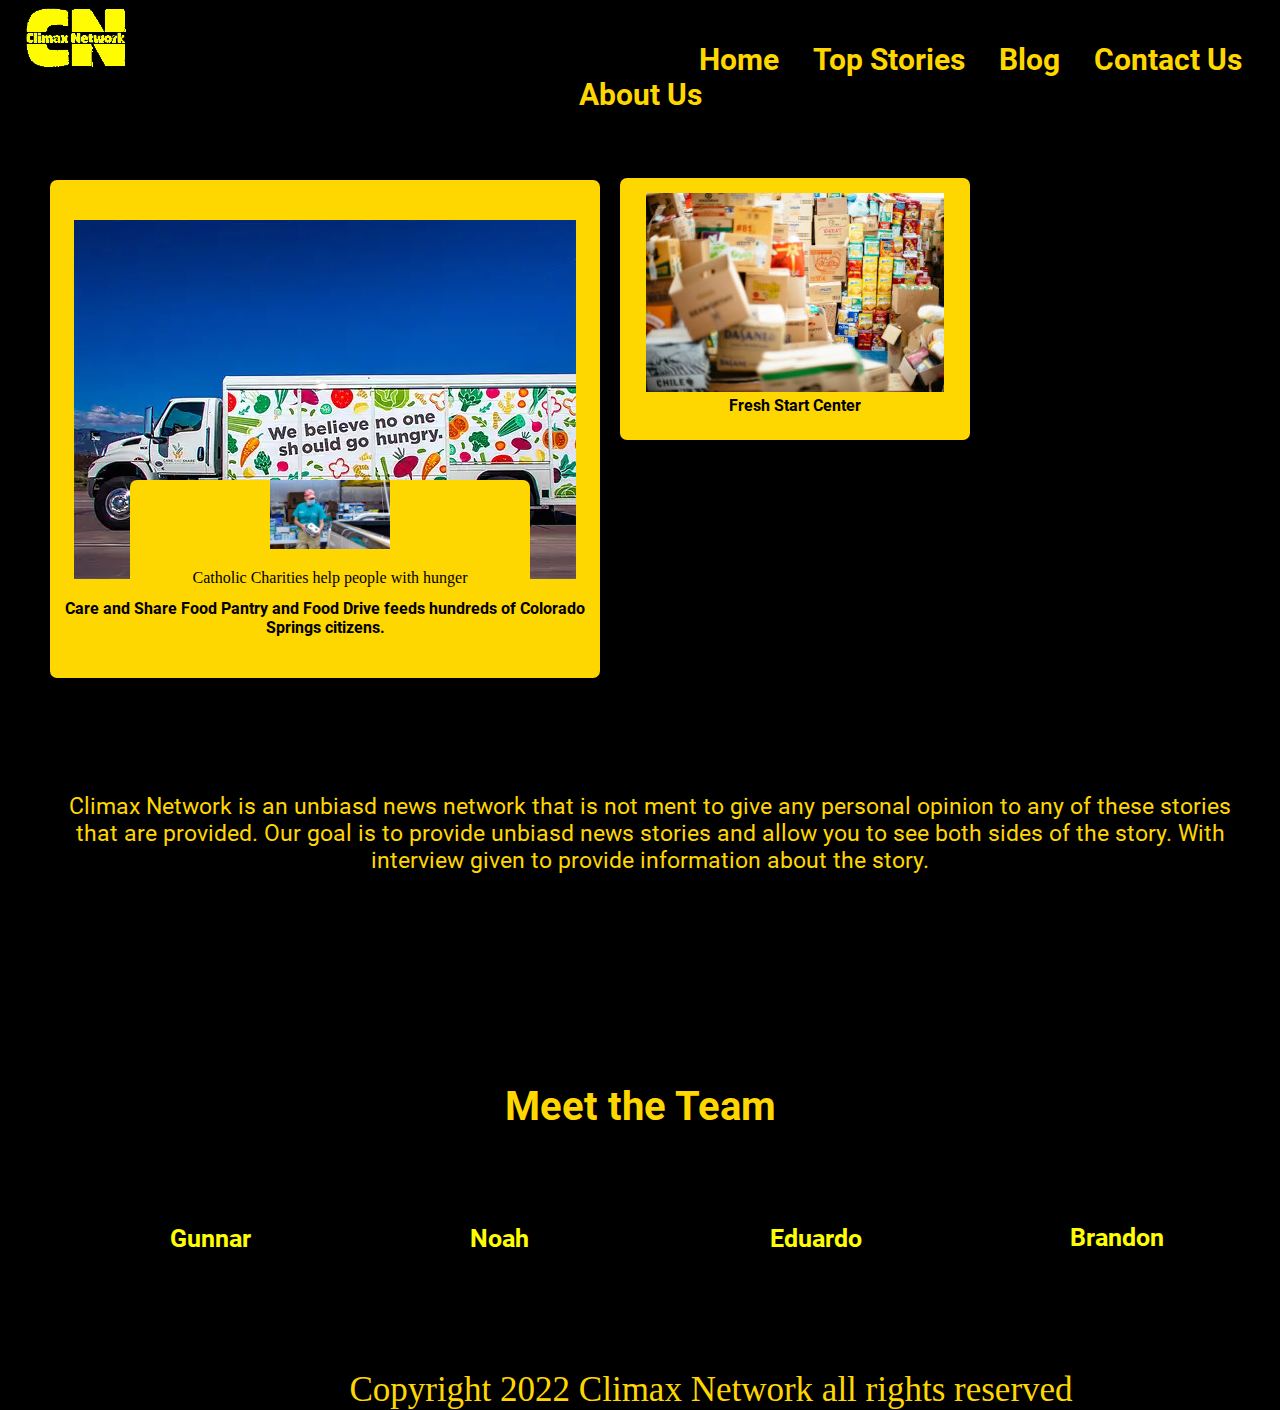
==== index.html @ f3881c35 "first commit" ====
<!DOCTYPE html>
<html lang="en">
<head>
  <meta charset="UTF-8">
  <meta http-equiv="X-UA-Compatible" content="IE=edge">
  <meta name="viewport" content="width=device-width, initial-scale=1.0">
  <title>Climax News Network-Home</title>
  <link rel="stylesheet" href="css/style.css">
  <link rel="icon" href="icon/ClimaxNetwork.png">
</head>
<body>
  <nav>
    <img src="/icon/ClimaxNetwork.png" alt="">
    <a href="index.html">Home</a>
    <a href="weather.html">Top Stories</a>
    <a href="blog.html">Blog</a>
    <a href="contact.html">Contact Us</a>
    <a href="template.html">About Us</a>
  </nav>
  <main>
      <div class="news1">
        <div class="news1image">
          <img src="/images/careandshare.png" alt="Care and Share">
        </div>
        <p><a href="news1.html" class="news1link">Care and Share Food Pantry and Food Drive feeds hundreds of Colorado Springs citizens.</a></p>
      </div>
    <div class="news2">
      <div class="news2image">
        <img src="/images/fsc.jpg" alt="Fresh Start">
      </div>
      <a href="news2.html" class="news2link">Fresh Start Center</a>
    </div>
    <div class="news3">
      <div class="news3image">
        <img src="/images/ccusa.png" alt="ccusa">
      </div>
      <p>Catholic Charities help people with hunger</p>
      </div>
    <div class="video" >
      <link src="">
    </div>
    <div class="newsnet">
    <p>Climax Network is an unbiasd news network that is not ment to give any personal opinion to any of these stories that are provided. Our goal is to provide unbiasd news stories and allow you to see both sides of the story. With interview given to provide information about the story.</p>
    </div>

    <div class="people">
      <div class="peopleintro">
        <p>Meet the Team</p>
      </div>
      <div class="peoplelist">
        <div class="people1">
          <img src="" alt="">
          <p>Gunnar</p>
        </div>
        <div class="people2">
          <img src="" alt="">
          <p>Noah</p>
        </div>
        <div class="people3">
          <img src="" alt="">
          <p>Eduardo</p>
        <div class="people4">
          <img src="" alt="">
          <p>Brandon</p>
        </div>
      </div>
    </div>

  </main>
  <footer>
    Copyright 2022 Climax Network all rights reserved
  </footer>
</body>
</html>
---- css/style.css ----
header {
    background-color: black;
    width: auto;
    height: auto;
    position: left;
    font-size: 60px;
    font-style: bold;
    text-align: center;
}

nav {
    background-color: black;
    width: auto;
    height: 60px;
    border: 0px;
    text-align: center;
}

nav img {
    padding-right: 550px;
    padding-top: 5px;
}

main {
    width: auto;
    height: auto;
}

footer {
    width: 1422px;
    height: 40px;
    text-align: center;
    font-size: 35px;
    color: gold;
}

body {
    margin: 0px;
    background-color: black;
}

nav a {
    font-size: 30px;
    text-decoration: none;
    color: gold;
    text-align: left;
    padding-left: 15px;
    padding-right: 15px;
    font-family: RobotoBold;
}

.news1 {
    font-family: RobotoBold;
    text-align: center;
    position: relative;
    left: 50px;
    width: 550px;
    height: auto;
    border-radius: 7px;
    text-decoration: none;
    padding-bottom: 25px;
}

@font-face {
    font-family: Roboto;
    src: url(/Fonts/Roboto-Regular.ttf);
}

@font-face {
    font-family: RobotoBold;
    src: url(/Fonts/Roboto-Bold.ttf);
}

@font-face {
    font-family: RobotoThin;
    src: url(/Fonts/Roboto-Thin.ttf);
}

.news1 {
    background-color: gold;
    text-decoration: none;
    top: 120px;
}

.news1link {
    color: black;
    text-decoration: none;
}

.news1image {
    border-radius: 6px;
    padding-top: 40px;
}

nav a:hover {
    background-color: gold;
    border-radius: 6px;
    color: black;
}

.news2link {
     color: black;
     text-decoration: none;
}

.news2 {
    font-family: RobotoBold;
    text-align: center;
    position: relative;
    left: 620px;
    top: -380px;

    background-color: gold;
    width: 350px;
    height: auto;
    border-radius: 7px;
    text-decoration: none;
    padding-bottom: 25px;
    padding-top: 5px;
}

.news2image {
    padding-top: 10px;
}

.newsnet {
    font-family: Roboto;
    font-size: 23px;
    color: gold;
    position: absolute;
    top: 770px;
    left: 60px;
    text-align: center;
    right: 40px;
}

.people {
    padding-top: 100px;
    padding-bottom: 200px;
}

.peoplelist {
    font-family: RobotoBold;
    font-size: 25px;
    height: 15px;
    color: yellow;
    position: absolute;
    left: 170px;
}    
.people2 {
    position: absolute;
    left: 300px;
}

.people3 {
    position: absolute;
    left: 600px;
}

.people4 {
    position: absolute;
    bottom: 1px;
    left: 300px;
}

.people1 {
    position: absolute;
}

.peopleintro {
    font-family: RobotoBold;
    color: gold;
    text-align: center;
    font-size: 40px;
}

.news3 img{
    width: 30%;
}

.news3 {
    position: relative;
    left: 130px;
    bottom: 340px;
    color: black;
    text-align: center;
    background-color: gold;
    border-radius: 7px;
    width: 400px;
}
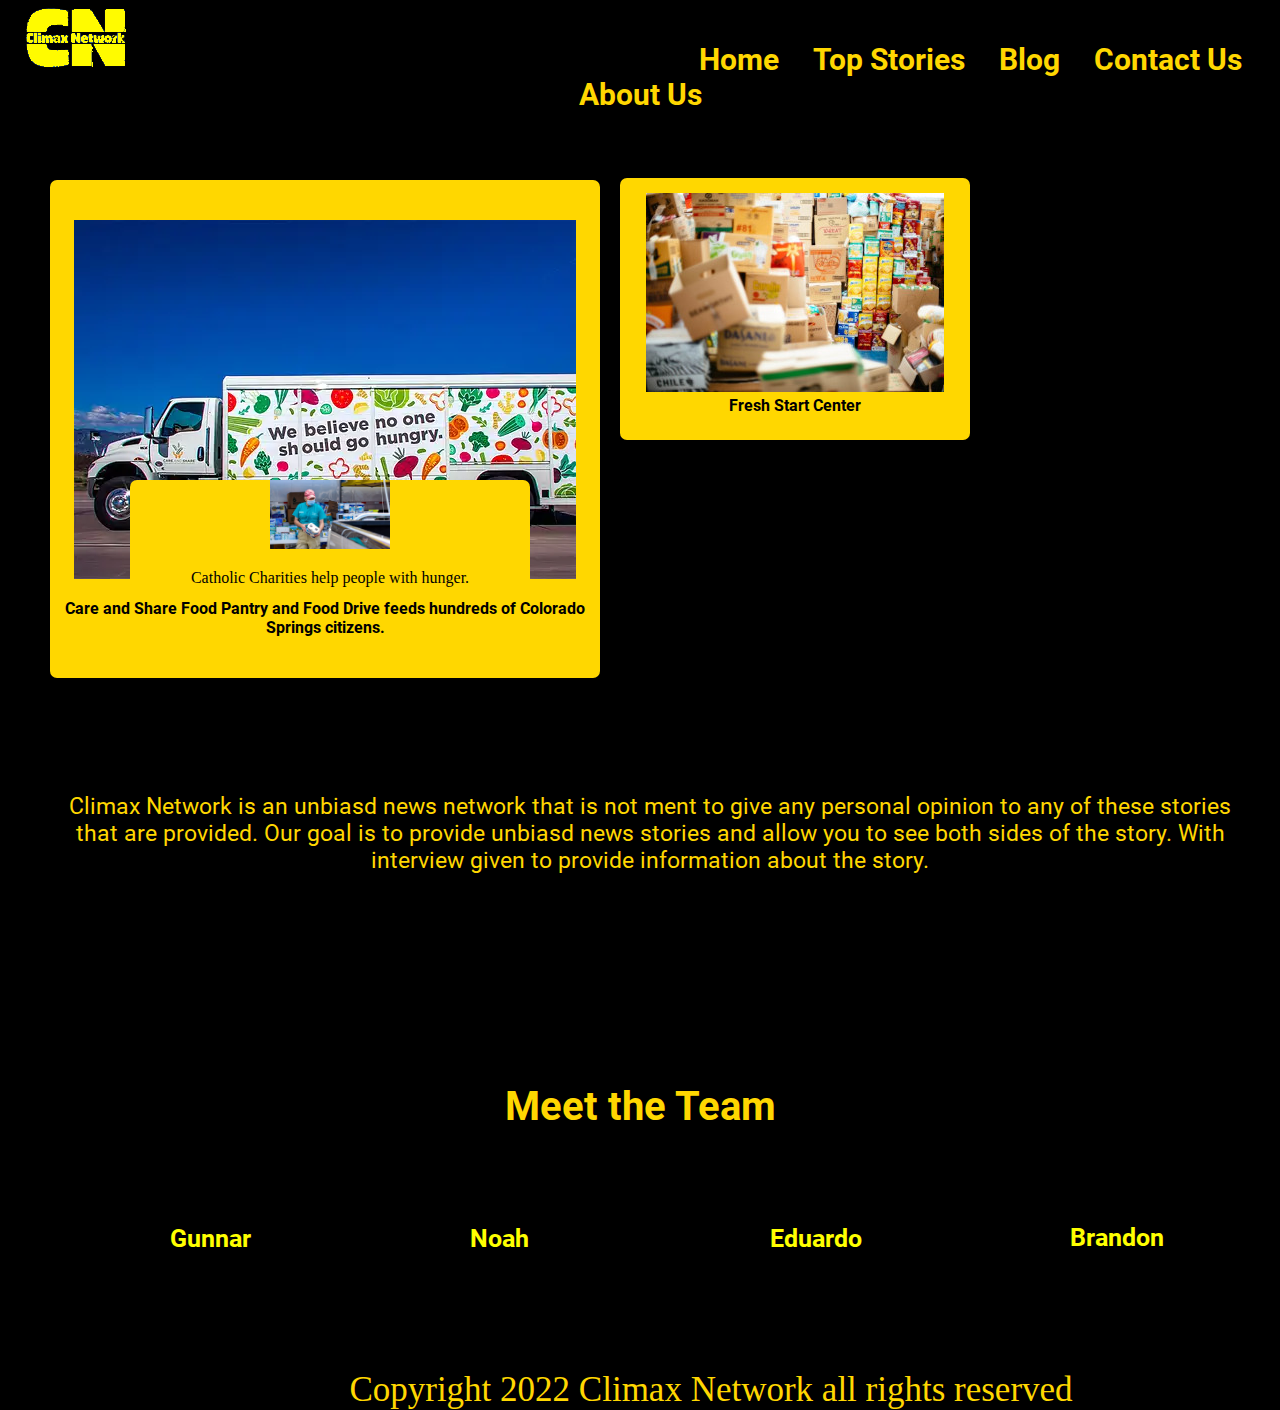
==== commit 78d324ab: "F" ====
--- a/index.html
+++ b/index.html
@@ -34,7 +34,7 @@
       <div class="news3image">
         <img src="/images/ccusa.png" alt="ccusa">
       </div>
-      <p>Catholic Charities help people with hunger</p>
+      <p>Catholic Charities help people with hunger.</p>
       </div>
     <div class="video" >
       <link src="">
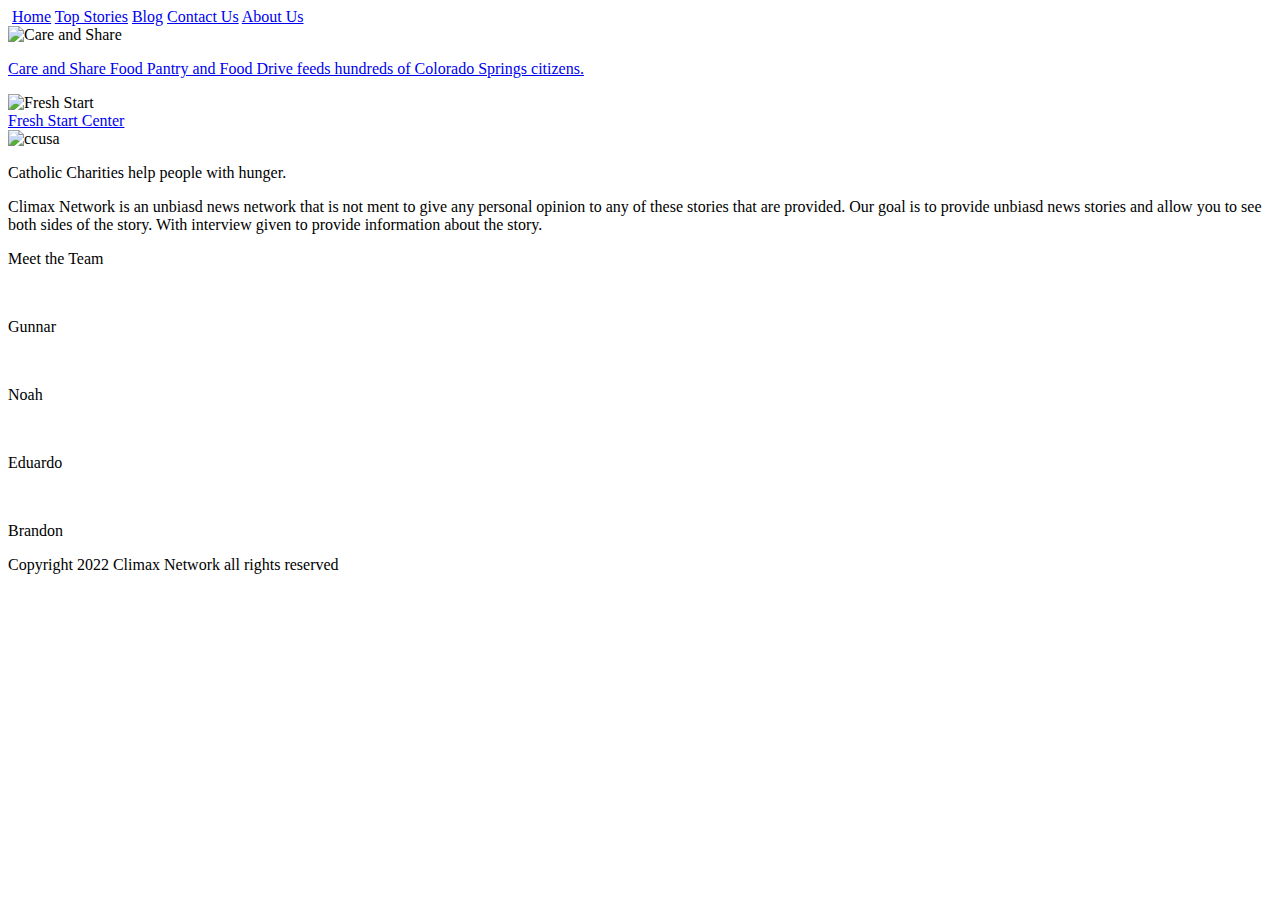
==== commit 732caf67: "Fixed Directory Path" ====
--- a/index.html
+++ b/index.html
@@ -5,12 +5,12 @@
   <meta http-equiv="X-UA-Compatible" content="IE=edge">
   <meta name="viewport" content="width=device-width, initial-scale=1.0">
   <title>Climax News Network-Home</title>
-  <link rel="stylesheet" href="css/style.css">
+  <link rel="stylesheet" href="/ClimaxNetowrk/css/style.css">
   <link rel="icon" href="icon/ClimaxNetwork.png">
 </head>
 <body>
   <nav>
-    <img src="/icon/ClimaxNetwork.png" alt="">
+    <img src="/ClimaxNetwork/icon/ClimaxNetwork.png" alt="">
     <a href="index.html">Home</a>
     <a href="weather.html">Top Stories</a>
     <a href="blog.html">Blog</a>
@@ -20,19 +20,19 @@
   <main>
       <div class="news1">
         <div class="news1image">
-          <img src="/images/careandshare.png" alt="Care and Share">
+          <img src="/ClimaxNetwork/images/careandshare.png" alt="Care and Share">
         </div>
         <p><a href="news1.html" class="news1link">Care and Share Food Pantry and Food Drive feeds hundreds of Colorado Springs citizens.</a></p>
       </div>
     <div class="news2">
       <div class="news2image">
-        <img src="/images/fsc.jpg" alt="Fresh Start">
+        <img src="/ClimaxNetwork/images/fsc.jpg" alt="Fresh Start">
       </div>
       <a href="news2.html" class="news2link">Fresh Start Center</a>
     </div>
     <div class="news3">
       <div class="news3image">
-        <img src="/images/ccusa.png" alt="ccusa">
+        <img src="/ClimaxNetwork/images/ccusa.png" alt="ccusa">
       </div>
       <p>Catholic Charities help people with hunger.</p>
       </div>
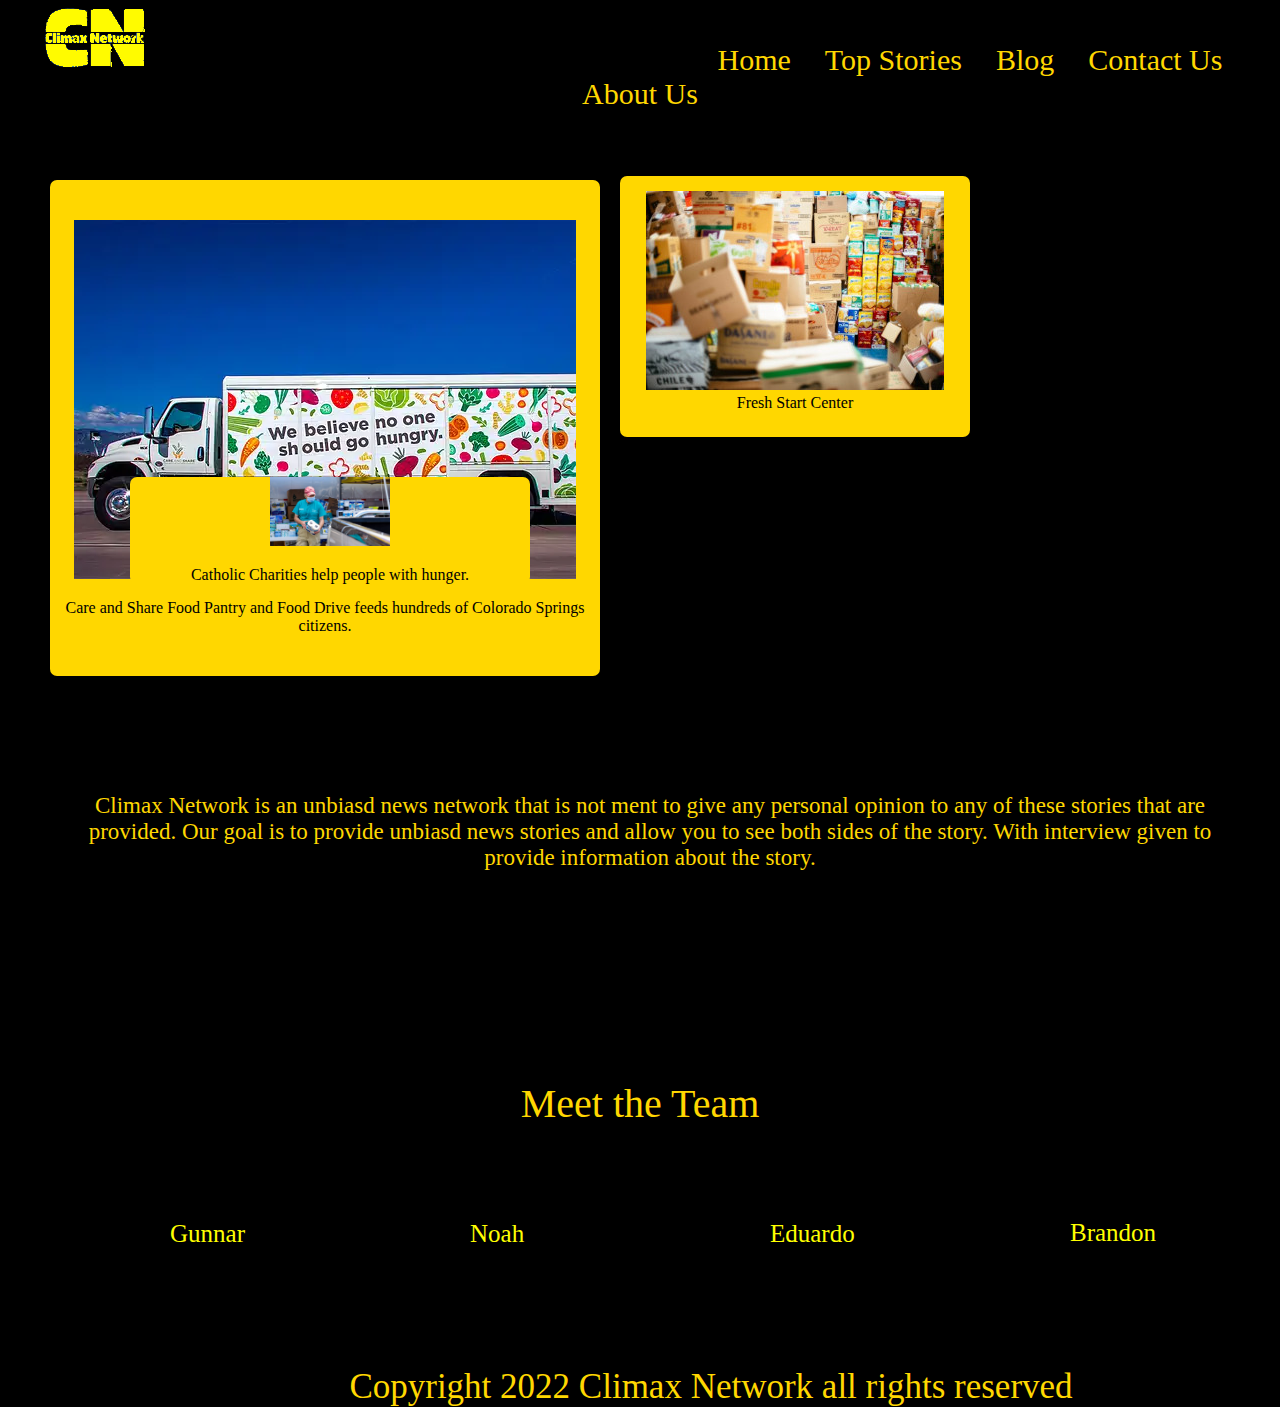
==== commit 6dcc887c: "fixed design" ====
--- a/index.html
+++ b/index.html
@@ -5,12 +5,12 @@
   <meta http-equiv="X-UA-Compatible" content="IE=edge">
   <meta name="viewport" content="width=device-width, initial-scale=1.0">
   <title>Climax News Network-Home</title>
-  <link rel="stylesheet" href="/ClimaxNetowrk/css/style.css">
+  <link rel="stylesheet" href="css/style.css">
   <link rel="icon" href="icon/ClimaxNetwork.png">
 </head>
 <body>
   <nav>
-    <img src="/ClimaxNetwork/icon/ClimaxNetwork.png" alt="">
+    <img src="icon/ClimaxNetwork.png" alt="">
     <a href="index.html">Home</a>
     <a href="weather.html">Top Stories</a>
     <a href="blog.html">Blog</a>
@@ -20,19 +20,19 @@
   <main>
       <div class="news1">
         <div class="news1image">
-          <img src="/ClimaxNetwork/images/careandshare.png" alt="Care and Share">
+          <img src="images/careandshare.png" alt="Care and Share">
         </div>
         <p><a href="news1.html" class="news1link">Care and Share Food Pantry and Food Drive feeds hundreds of Colorado Springs citizens.</a></p>
       </div>
     <div class="news2">
       <div class="news2image">
-        <img src="/ClimaxNetwork/images/fsc.jpg" alt="Fresh Start">
+        <img src="images/fsc.jpg" alt="Fresh Start">
       </div>
       <a href="news2.html" class="news2link">Fresh Start Center</a>
     </div>
     <div class="news3">
       <div class="news3image">
-        <img src="/ClimaxNetwork/images/ccusa.png" alt="ccusa">
+        <img src="images/ccusa.png" alt="ccusa">
       </div>
       <p>Catholic Charities help people with hunger.</p>
       </div>
--- a/css/style.css
+++ b/css/style.css
@@ -0,0 +1,191 @@
+
+header {
+    background-color: black;
+    width: auto;
+    height: auto;
+    position: left;
+    font-size: 60px;
+    font-style: bold;
+    text-align: center;
+}
+
+nav {
+    background-color: black;
+    width: auto;
+    height: 60px;
+    border: 0px;
+    text-align: center;
+}
+
+nav img {
+    padding-right: 550px;
+    padding-top: 5px;
+}
+
+main {
+    width: auto;
+    height: auto;
+}
+
+footer {
+    width: 1422px;
+    height: 40px;
+    text-align: center;
+    font-size: 35px;
+    color: gold;
+}
+
+body {
+    margin: 0px;
+    background-color: black;
+}
+
+nav a {
+    font-size: 30px;
+    text-decoration: none;
+    color: gold;
+    text-align: left;
+    padding-left: 15px;
+    padding-right: 15px;
+    font-family: RobotoBold;
+}
+
+.news1 {
+    font-family: RobotoBold;
+    text-align: center;
+    position: relative;
+    left: 50px;
+    width: 550px;
+    height: auto;
+    border-radius: 7px;
+    text-decoration: none;
+    padding-bottom: 25px;
+}
+
+@font-face {
+    font-family: Roboto;
+    src: url(/ClimaxNetwork/Fonts/Roboto-Regular.ttf);
+}
+
+@font-face {
+    font-family: RobotoBold;
+    src: url(/ClimaxNetwork/Fonts/Roboto-Bold.ttf);
+}
+
+@font-face {
+    font-family: RobotoThin;
+    src: url(/ClimaxNetwork/Fonts/Roboto-Thin.ttf);
+}
+
+.news1 {
+    background-color: gold;
+    text-decoration: none;
+    top: 120px;
+}
+
+.news1link {
+    color: black;
+    text-decoration: none;
+}
+
+.news1image {
+    border-radius: 6px;
+    padding-top: 40px;
+}
+
+nav a:hover {
+    background-color: gold;
+    border-radius: 6px;
+    color: black;
+}
+
+.news2link {
+     color: black;
+     text-decoration: none;
+}
+
+.news2 {
+    font-family: RobotoBold;
+    text-align: center;
+    position: relative;
+    left: 620px;
+    top: -380px;
+
+    background-color: gold;
+    width: 350px;
+    height: auto;
+    border-radius: 7px;
+    text-decoration: none;
+    padding-bottom: 25px;
+    padding-top: 5px;
+}
+
+.news2image {
+    padding-top: 10px;
+}
+
+.newsnet {
+    font-family: Roboto;
+    font-size: 23px;
+    color: gold;
+    position: absolute;
+    top: 770px;
+    left: 60px;
+    text-align: center;
+    right: 40px;
+}
+
+.people {
+    padding-top: 100px;
+    padding-bottom: 200px;
+}
+
+.peoplelist {
+    font-family: RobotoBold;
+    font-size: 25px;
+    height: 15px;
+    color: yellow;
+    position: absolute;
+    left: 170px;
+}    
+.people2 {
+    position: absolute;
+    left: 300px;
+}
+
+.people3 {
+    position: absolute;
+    left: 600px;
+}
+
+.people4 {
+    position: absolute;
+    bottom: 1px;
+    left: 300px;
+}
+
+.people1 {
+    position: absolute;
+}
+
+.peopleintro {
+    font-family: RobotoBold;
+    color: gold;
+    text-align: center;
+    font-size: 40px;
+}
+
+.news3 img{
+    width: 30%;
+}
+
+.news3 {
+    position: relative;
+    left: 130px;
+    bottom: 340px;
+    color: black;
+    text-align: center;
+    background-color: gold;
+    border-radius: 7px;
+    width: 400px;
+}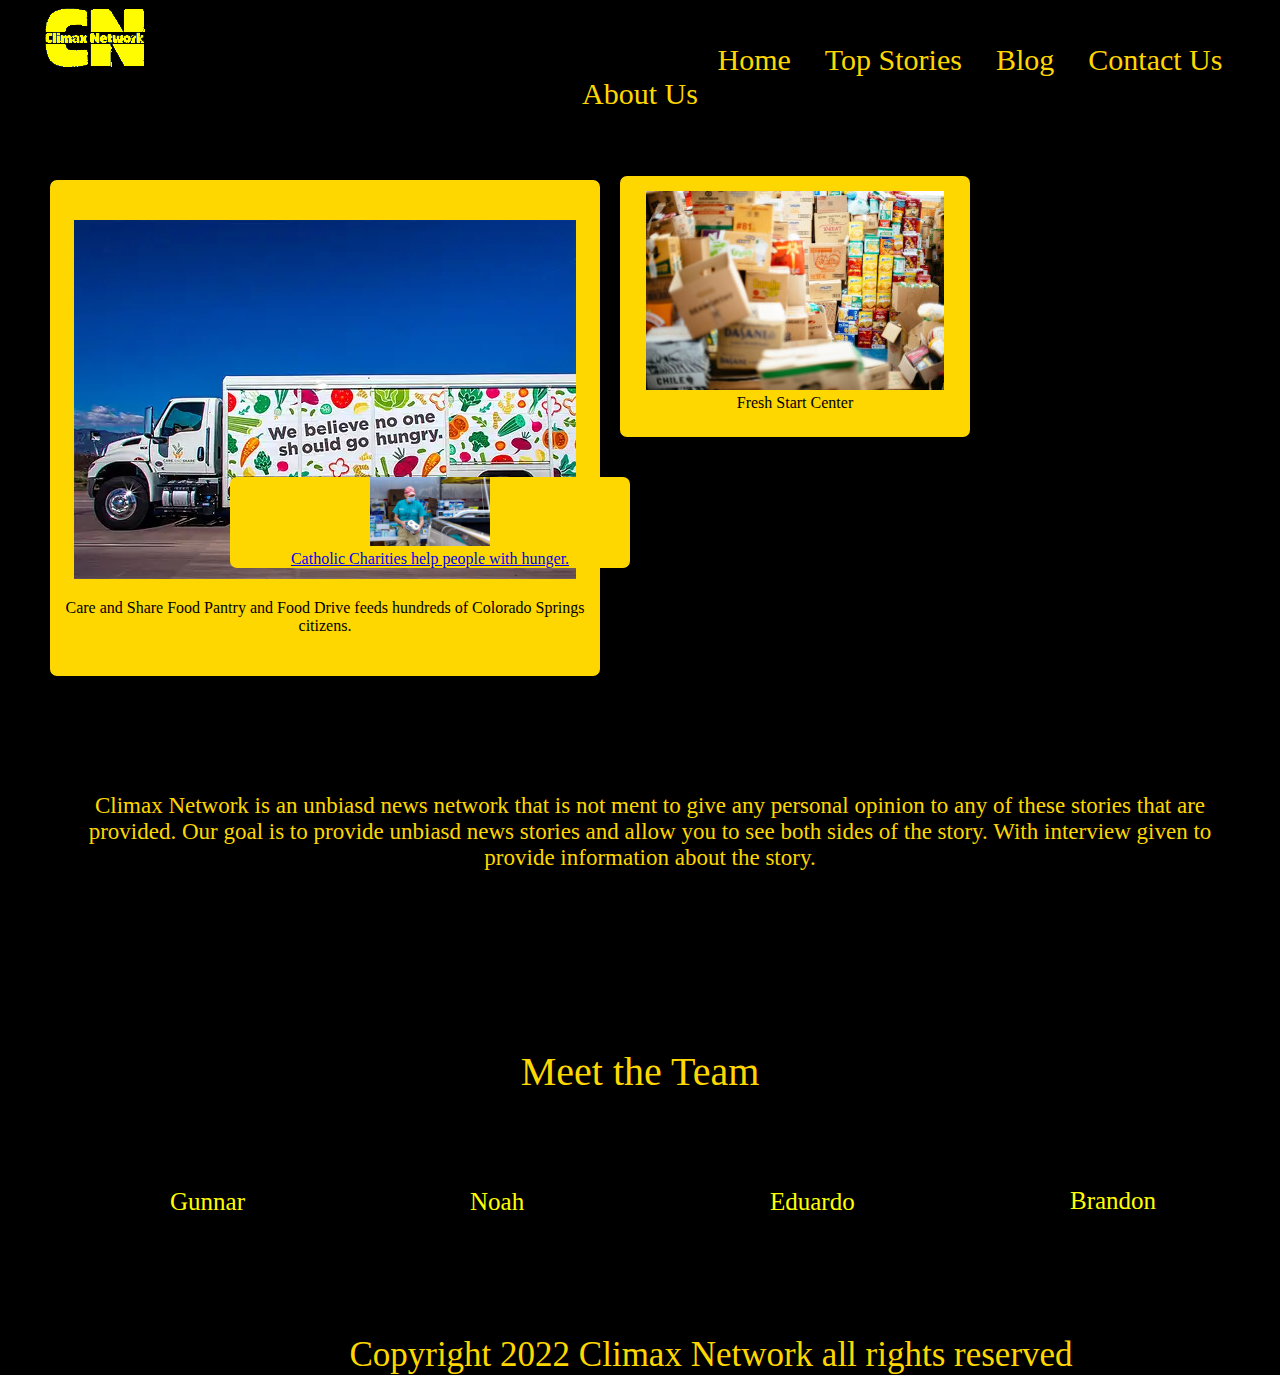
==== commit 505959d5: "Fixed link to story & fixed font" ====
--- a/index.html
+++ b/index.html
@@ -34,7 +34,7 @@
       <div class="news3image">
         <img src="images/ccusa.png" alt="ccusa">
       </div>
-      <p>Catholic Charities help people with hunger.</p>
+      <a href="news3.html" class="news3link">Catholic Charities help people with hunger.</a>
       </div>
     <div class="video" >
       <link src="">
--- a/css/style.css
+++ b/css/style.css
@@ -64,17 +64,17 @@
 
 @font-face {
     font-family: Roboto;
-    src: url(/ClimaxNetwork/Fonts/Roboto-Regular.ttf);
+    src: url(Fonts/Roboto-Regular.ttf);
 }
 
 @font-face {
     font-family: RobotoBold;
-    src: url(/ClimaxNetwork/Fonts/Roboto-Bold.ttf);
+    src: url(Fonts/Roboto-Bold.ttf);
 }
 
 @font-face {
     font-family: RobotoThin;
-    src: url(/ClimaxNetwork/Fonts/Roboto-Thin.ttf);
+    src: url(Fonts/Roboto-Thin.ttf);
 }
 
 .news1 {
@@ -181,11 +181,16 @@
 
 .news3 {
     position: relative;
-    left: 130px;
+    left: 230px;
     bottom: 340px;
     color: black;
     text-align: center;
     background-color: gold;
     border-radius: 7px;
     width: 400px;
+}
+
+
+.news3link a {
+    text-decoration: none;
 }